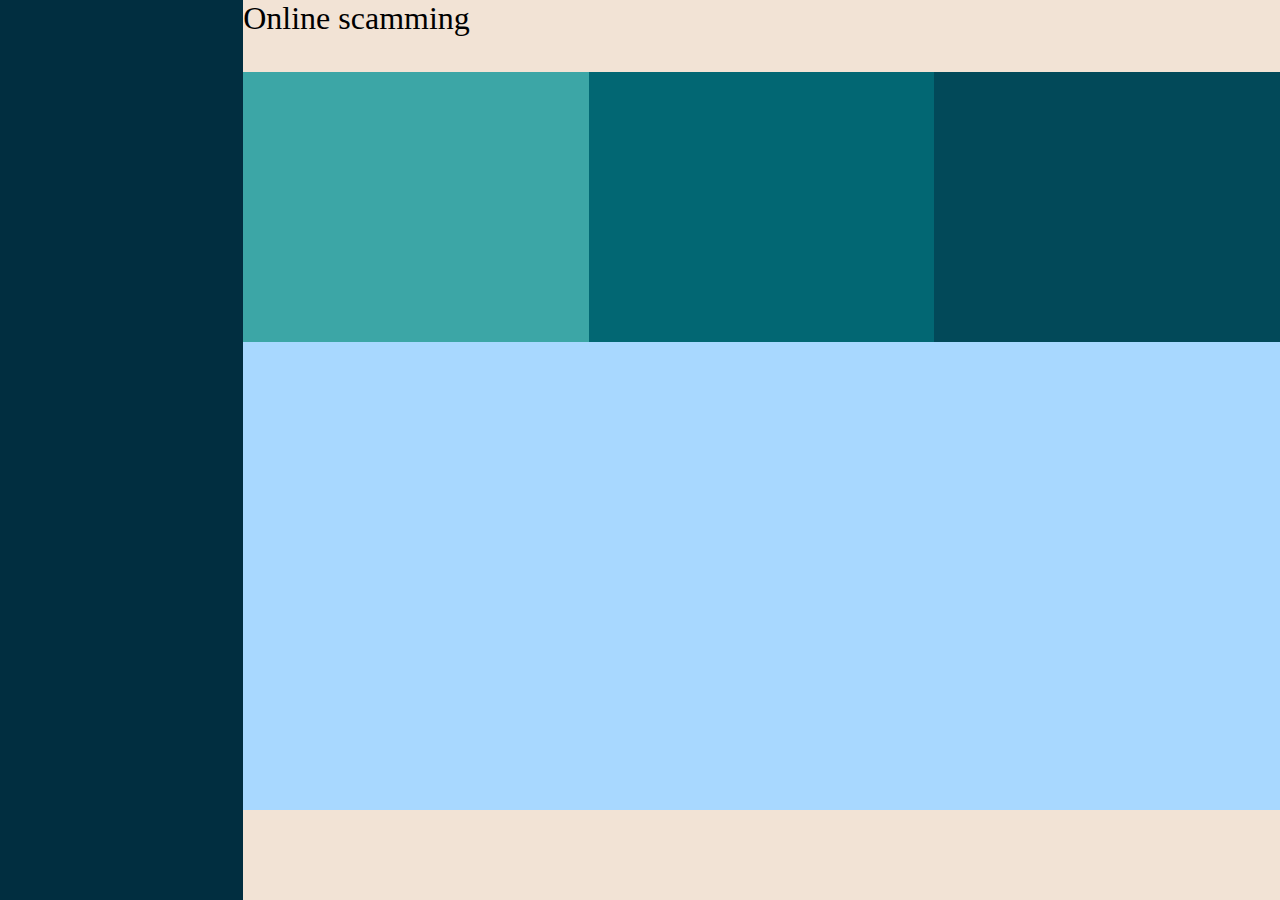
==== index.html @ bc5558f2 "texst" ====
<!DOCTYPE html>
<html lang="en">
<head>
  <meta charset="UTF-8">
  <meta name="viewport" content="width=device-width, initial-scale=1.0">
  <title>Document</title>
  <link rel="stylesheet" href="style.css">
</head>
<body>
  <aside></aside>
  <header>Online scamming</header>
  <section></section>
  <section></section>
  <section></section>
  <main></main>
  <footer></footer>
</body>
</html>
---- style.css ----
*, *::before, *::after {
  box-sizing: border-box;
  margin: 0;
  padding: 0;
  font: inherit;
}
body, html{
  height: 100vh;
}
body{
  margin: 0;
  display: grid;
  grid-template-columns: auto 27% 27% 27%;
  grid-template-rows: 8% 30% auto 10%;
  grid-template-areas:
  "sidebar header header header"
  "sidebar boks1 boks2 boks3"
  "sidebar main main main"
  "sidebar footer footer footer";
  font-size: 2rem;
  font-family:'Times New Roman', Times, serif
}
aside{
  grid-area: sidebar;
  background-color: #012E40;
}
header{
  grid-area: header;
  background-color: #F2E3D5;
}
section:nth-last-of-type(1){
  grid-area: boks1;
  background-color: #3CA6A6;
}
section:nth-last-of-type(2){
  grid-area: boks2;
  background-color: #026773;
}
section:nth-last-of-type(3){
  grid-area: boks3;
  background-color: #024959;
}
main{
  grid-area: main;
  background-color: #A8D8FF;
}
footer{
  grid-area: footer;
  background-color: #F2E3D5;
}
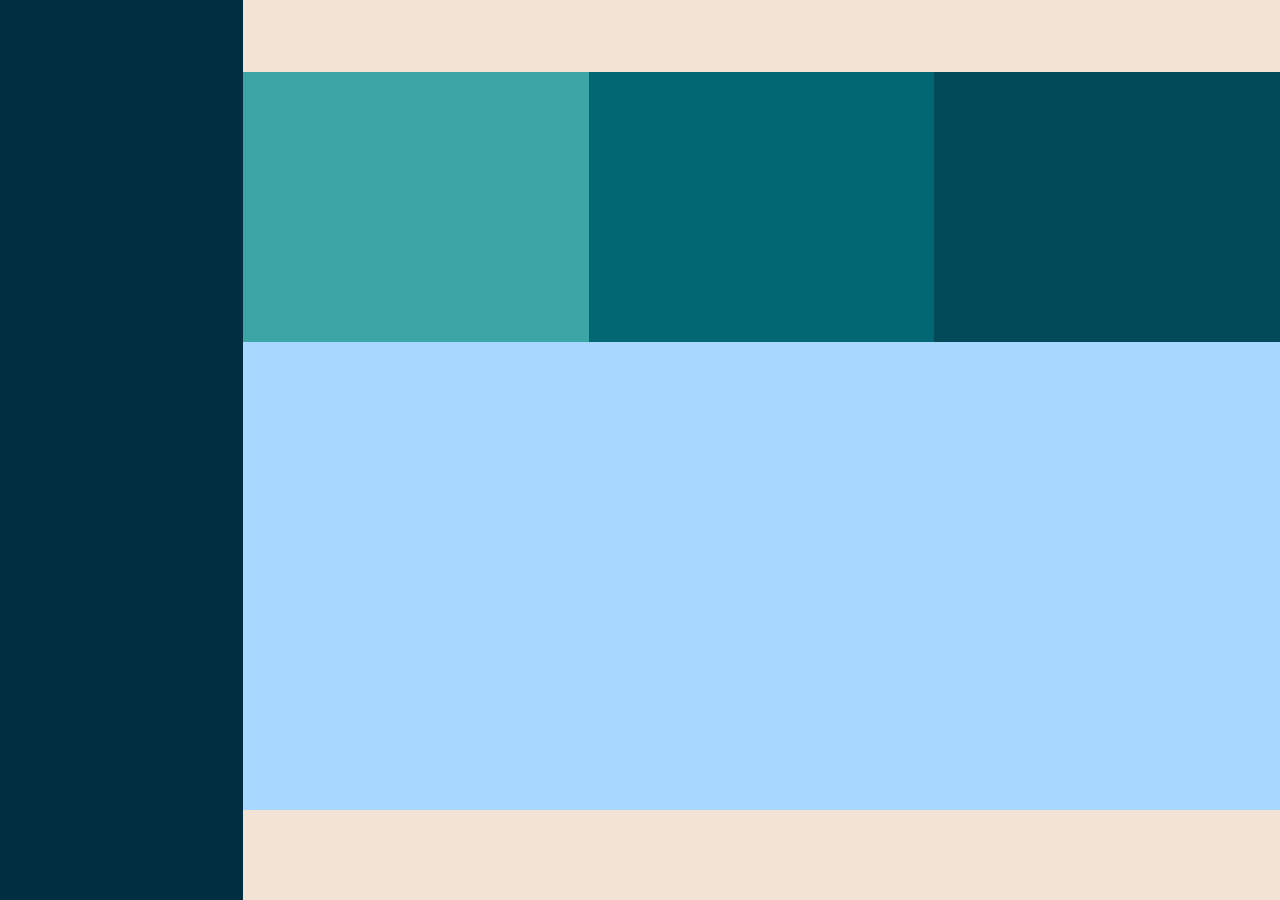
==== commit 2a74bd0f: "fkakka opp" ====
--- a/index.html
+++ b/index.html
@@ -8,7 +8,7 @@
 </head>
 <body>
   <aside></aside>
-  <header>Online scamming</header>
+  <header></header>
   <section></section>
   <section></section>
   <section></section>
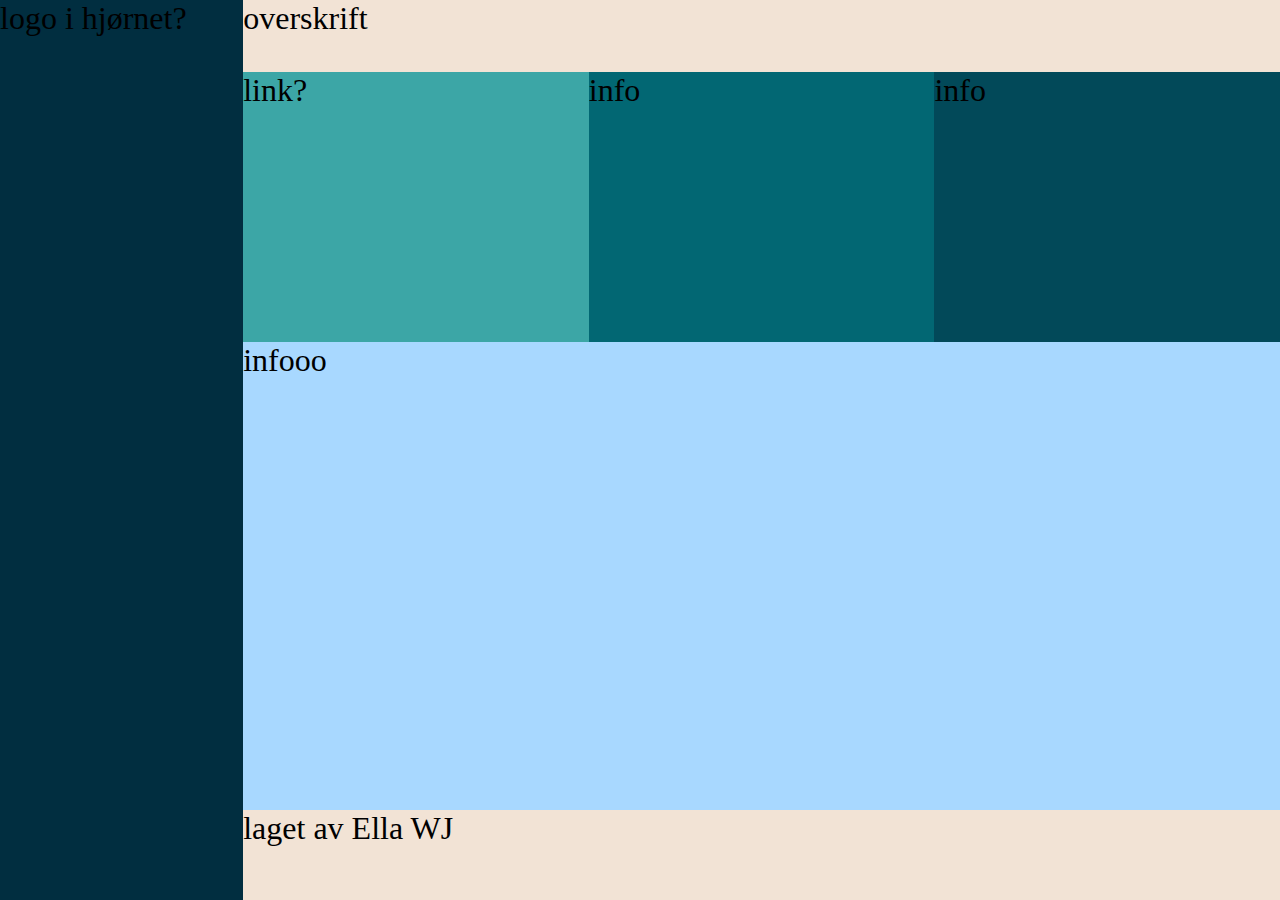
==== commit 8de80744: "forklaringer" ====
--- a/index.html
+++ b/index.html
@@ -7,12 +7,12 @@
   <link rel="stylesheet" href="style.css">
 </head>
 <body>
-  <aside></aside>
-  <header></header>
-  <section></section>
-  <section></section>
-  <section></section>
-  <main></main>
-  <footer></footer>
+  <aside>logo i hjørnet?</aside>
+  <header>overskrift</header>
+  <section>info</section>
+  <section>info</section>
+  <section>link?</section>
+  <main>infooo</main>
+  <footer>laget av Ella WJ</footer>
 </body>
 </html>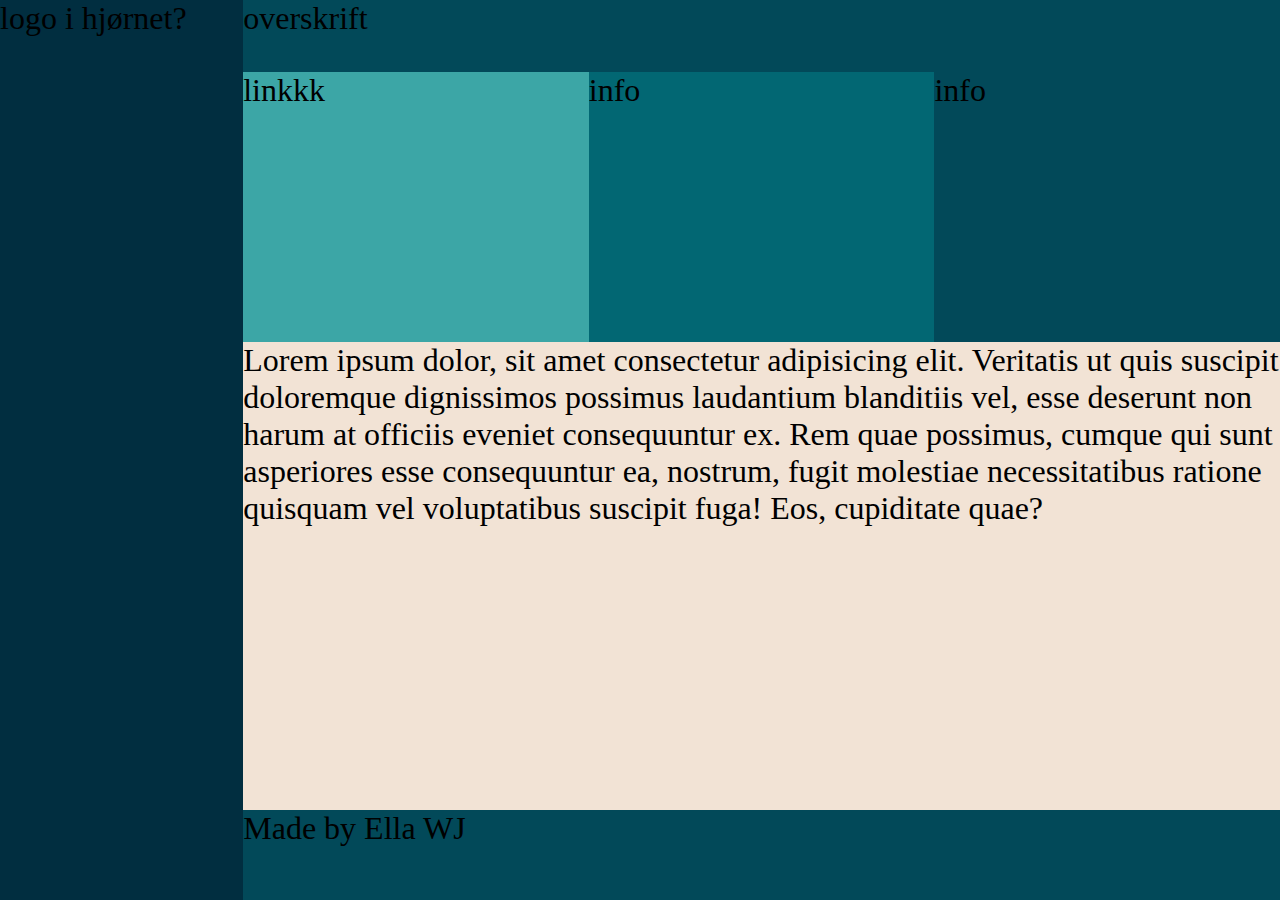
==== commit 55d725a1: "gir opp livet" ====
--- a/index.html
+++ b/index.html
@@ -9,10 +9,10 @@
 <body>
   <aside>logo i hjørnet?</aside>
   <header>overskrift</header>
-  <section>info</section>
-  <section>info</section>
-  <section>link?</section>
-  <main>infooo</main>
-  <footer>laget av Ella WJ</footer>
+  <section id="fir1">info</section>
+  <section id="fir2">info</section>
+  <section id="fir3">linkkk</section>
+  <main>Lorem ipsum dolor, sit amet consectetur adipisicing elit. Veritatis ut quis suscipit doloremque dignissimos possimus laudantium blanditiis vel, esse deserunt non harum at officiis eveniet consequuntur ex. Rem quae possimus, cumque qui sunt asperiores esse consequuntur ea, nostrum, fugit molestiae necessitatibus ratione quisquam vel voluptatibus suscipit fuga! Eos, cupiditate quae?</main>
+  <footer>Made by Ella WJ</footer>
 </body>
 </html>--- a/style.css
+++ b/style.css
@@ -13,38 +13,38 @@
   grid-template-columns: auto 27% 27% 27%;
   grid-template-rows: 8% 30% auto 10%;
   grid-template-areas:
-  "sidebar header header header"
-  "sidebar boks1 boks2 boks3"
-  "sidebar main main main"
-  "sidebar footer footer footer";
+  "side head head head"
+  "side fir1 fir2 fir3"
+  "side main main main"
+  "side foot foot foot";
   font-size: 2rem;
   font-family:'Times New Roman', Times, serif
 }
 aside{
-  grid-area: sidebar;
+  grid-area: side;
   background-color: #012E40;
 }
 header{
-  grid-area: header;
-  background-color: #F2E3D5;
+  grid-area: head;
+  background-color: #024959;
 }
 section:nth-last-of-type(1){
-  grid-area: boks1;
+  grid-area: fir1;
   background-color: #3CA6A6;
 }
 section:nth-last-of-type(2){
-  grid-area: boks2;
+  grid-area: fir2;
   background-color: #026773;
 }
 section:nth-last-of-type(3){
-  grid-area: boks3;
+  grid-area: fir3;
   background-color: #024959;
 }
 main{
   grid-area: main;
-  background-color: #A8D8FF;
+  background-color: #F2E3D5;
 }
 footer{
-  grid-area: footer;
-  background-color: #F2E3D5;
+  grid-area: foot;
+  background-color: #024959;
 }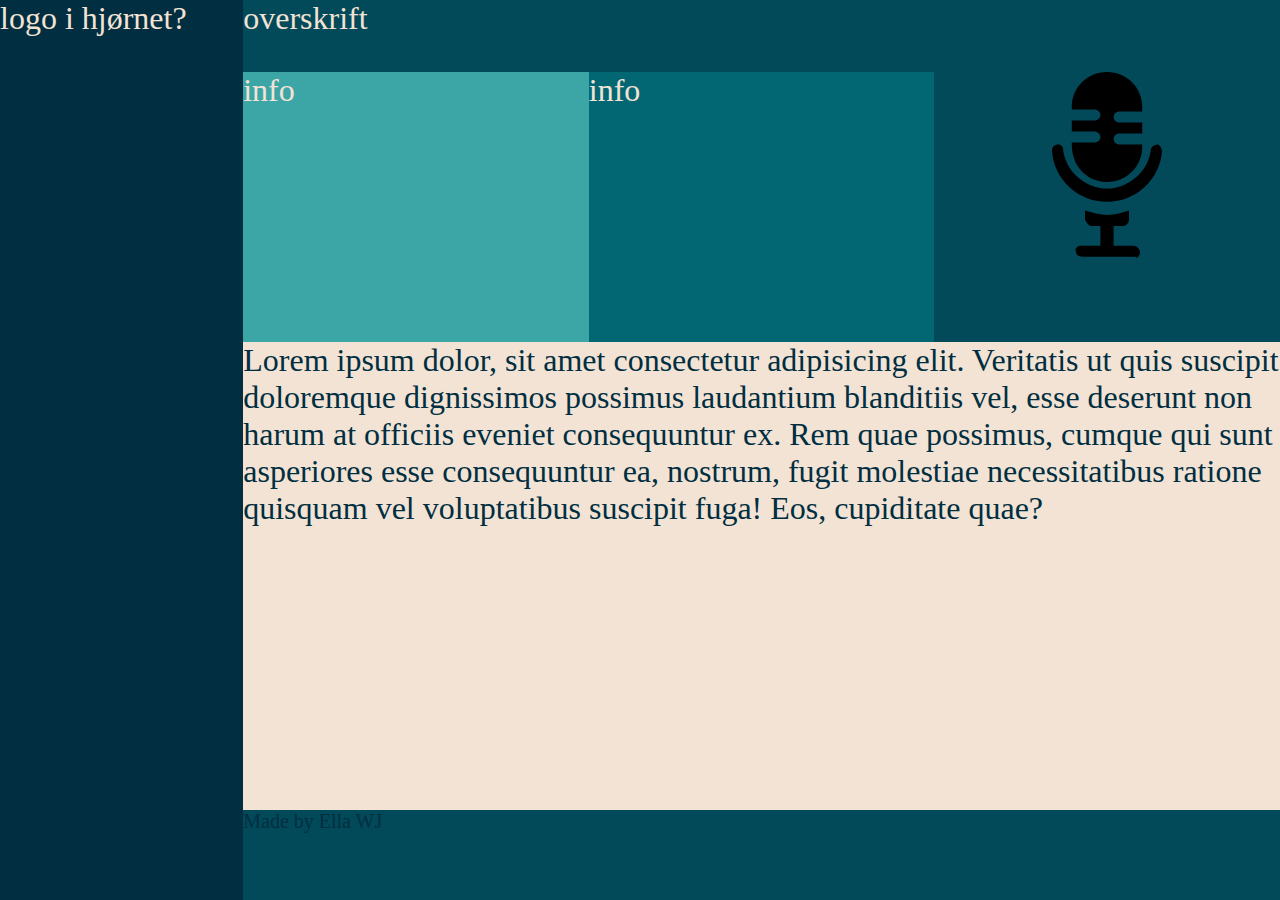
==== commit 89672999: "fargekorrigering" ====
--- a/index.html
+++ b/index.html
@@ -11,7 +11,7 @@
   <header>overskrift</header>
   <section id="fir1">info</section>
   <section id="fir2">info</section>
-  <section id="fir3">linkkk</section>
+  <section id="fir3"><img src="noun-podcast-3266224.svg" alt=""></section>
   <main>Lorem ipsum dolor, sit amet consectetur adipisicing elit. Veritatis ut quis suscipit doloremque dignissimos possimus laudantium blanditiis vel, esse deserunt non harum at officiis eveniet consequuntur ex. Rem quae possimus, cumque qui sunt asperiores esse consequuntur ea, nostrum, fugit molestiae necessitatibus ratione quisquam vel voluptatibus suscipit fuga! Eos, cupiditate quae?</main>
   <footer>Made by Ella WJ</footer>
 </body>
--- a/style.css
+++ b/style.css
@@ -6,6 +6,7 @@
 }
 body, html{
   height: 100vh;
+  color: #012E40;
 }
 body{
   margin: 0;
@@ -23,28 +24,41 @@
 aside{
   grid-area: side;
   background-color: #012E40;
+  color: #F2E3D5;
 }
 header{
   grid-area: head;
   background-color: #024959;
+  color: #F2E3D5;
 }
-section:nth-last-of-type(1){
+#fir1{
   grid-area: fir1;
   background-color: #3CA6A6;
+  color: #F2E3D5;
 }
-section:nth-last-of-type(2){
+#fir2{
   grid-area: fir2;
   background-color: #026773;
+  color: #F2E3D5;
 }
-section:nth-last-of-type(3){
+#fir3{
   grid-area: fir3;
   background-color: #024959;
+  color: #024959;
 }
 main{
   grid-area: main;
   background-color: #F2E3D5;
+  color: #012E40;
 }
 footer{
   grid-area: foot;
   background-color: #024959;
+  font-size: 20px;
+}
+img{
+  width: 110px;
+  display: block;
+  margin-left: auto;
+  margin-right: auto;
 }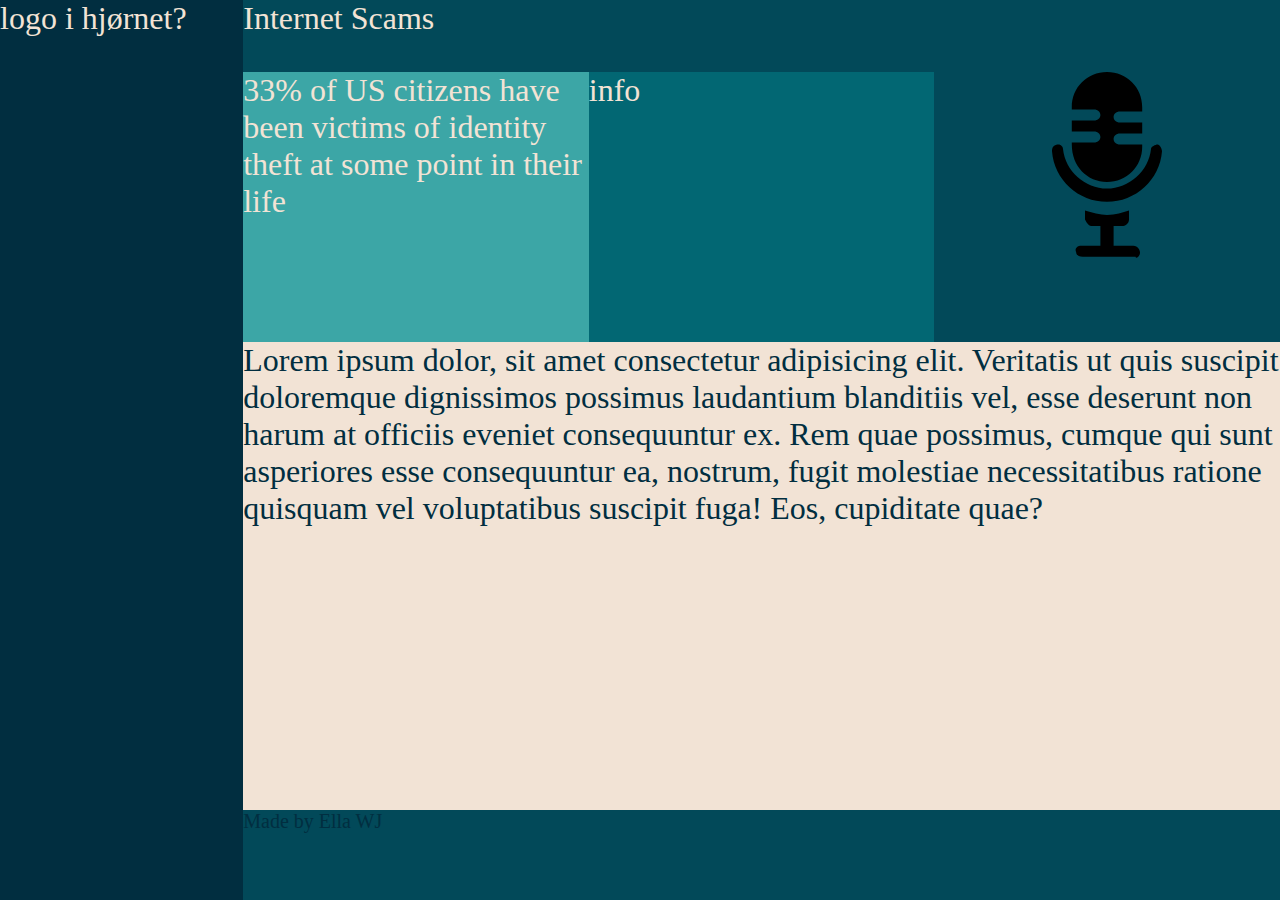
==== commit 101ac124: "ptøv å fiks" ====
--- a/index.html
+++ b/index.html
@@ -8,10 +8,14 @@
 </head>
 <body>
   <aside>logo i hjørnet?</aside>
-  <header>overskrift</header>
-  <section id="fir1">info</section>
+  <header>Internet Scams</header>
+  <section id="fir1">33% of US citizens have been victims of identity theft at some point in their life</section>
   <section id="fir2">info</section>
-  <section id="fir3"><img src="noun-podcast-3266224.svg" alt=""></section>
+  <section id="fir3">
+    <a href="scam-podcast.mp3">
+      <img src="noun-podcast-3266224.svg" alt="">
+    </a>
+  </section>
   <main>Lorem ipsum dolor, sit amet consectetur adipisicing elit. Veritatis ut quis suscipit doloremque dignissimos possimus laudantium blanditiis vel, esse deserunt non harum at officiis eveniet consequuntur ex. Rem quae possimus, cumque qui sunt asperiores esse consequuntur ea, nostrum, fugit molestiae necessitatibus ratione quisquam vel voluptatibus suscipit fuga! Eos, cupiditate quae?</main>
   <footer>Made by Ella WJ</footer>
 </body>
--- a/style.css
+++ b/style.css
@@ -44,7 +44,7 @@
 #fir3{
   grid-area: fir3;
   background-color: #024959;
-  color: #024959;
+  color: #024959  ;
 }
 main{
   grid-area: main;
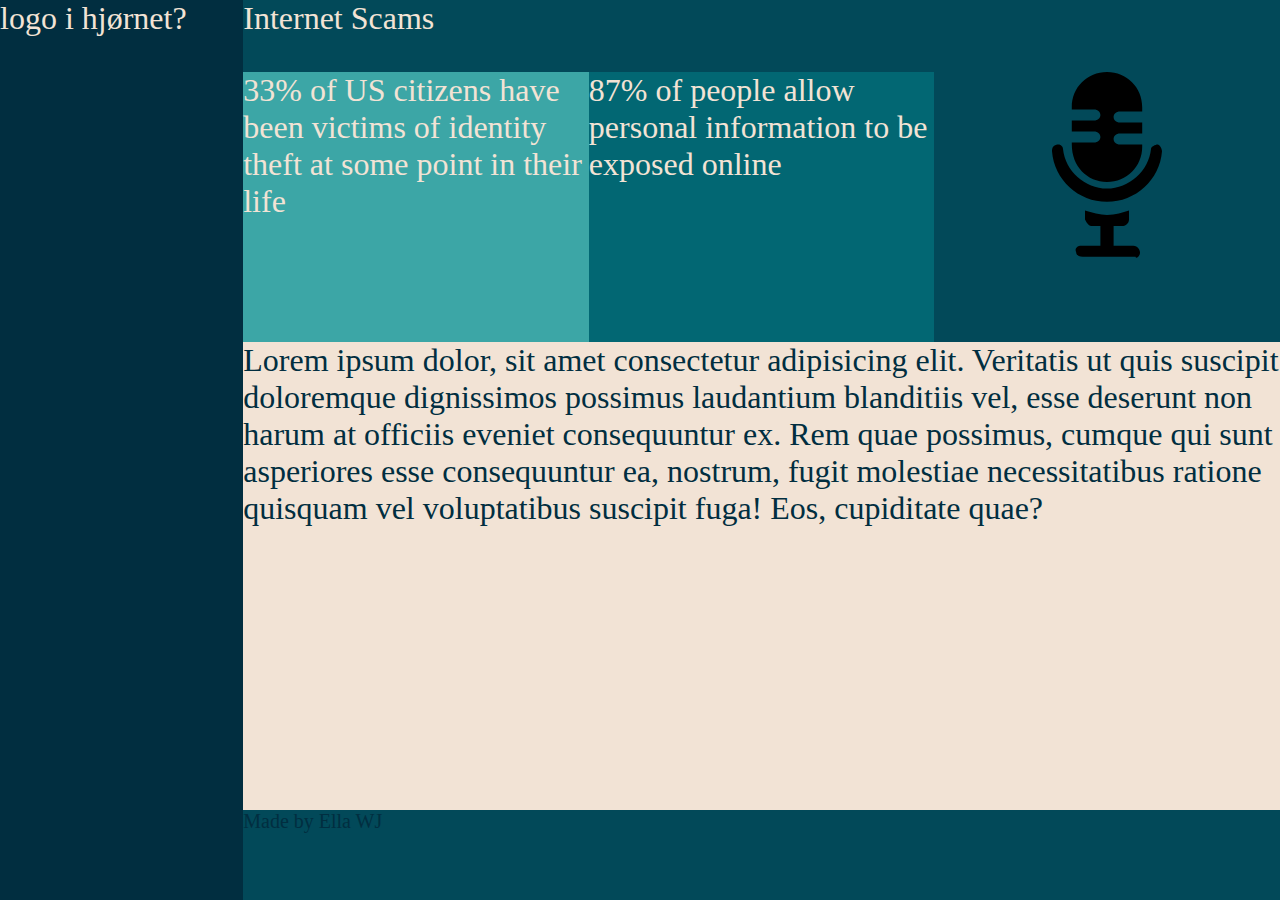
==== commit 9fe1e817: "mer endringer" ====
--- a/index.html
+++ b/index.html
@@ -9,8 +9,10 @@
 <body>
   <aside>logo i hjørnet?</aside>
   <header>Internet Scams</header>
-  <section id="fir1">33% of US citizens have been victims of identity theft at some point in their life</section>
-  <section id="fir2">info</section>
+  <section id="fir1">
+    <p>33% of US citizens have been victims of identity theft at some point in their life</p>
+</section>
+  <section id="fir2">87% of people allow personal information to be exposed online</section>
   <section id="fir3">
     <a href="scam-podcast.mp3">
       <img src="noun-podcast-3266224.svg" alt="">
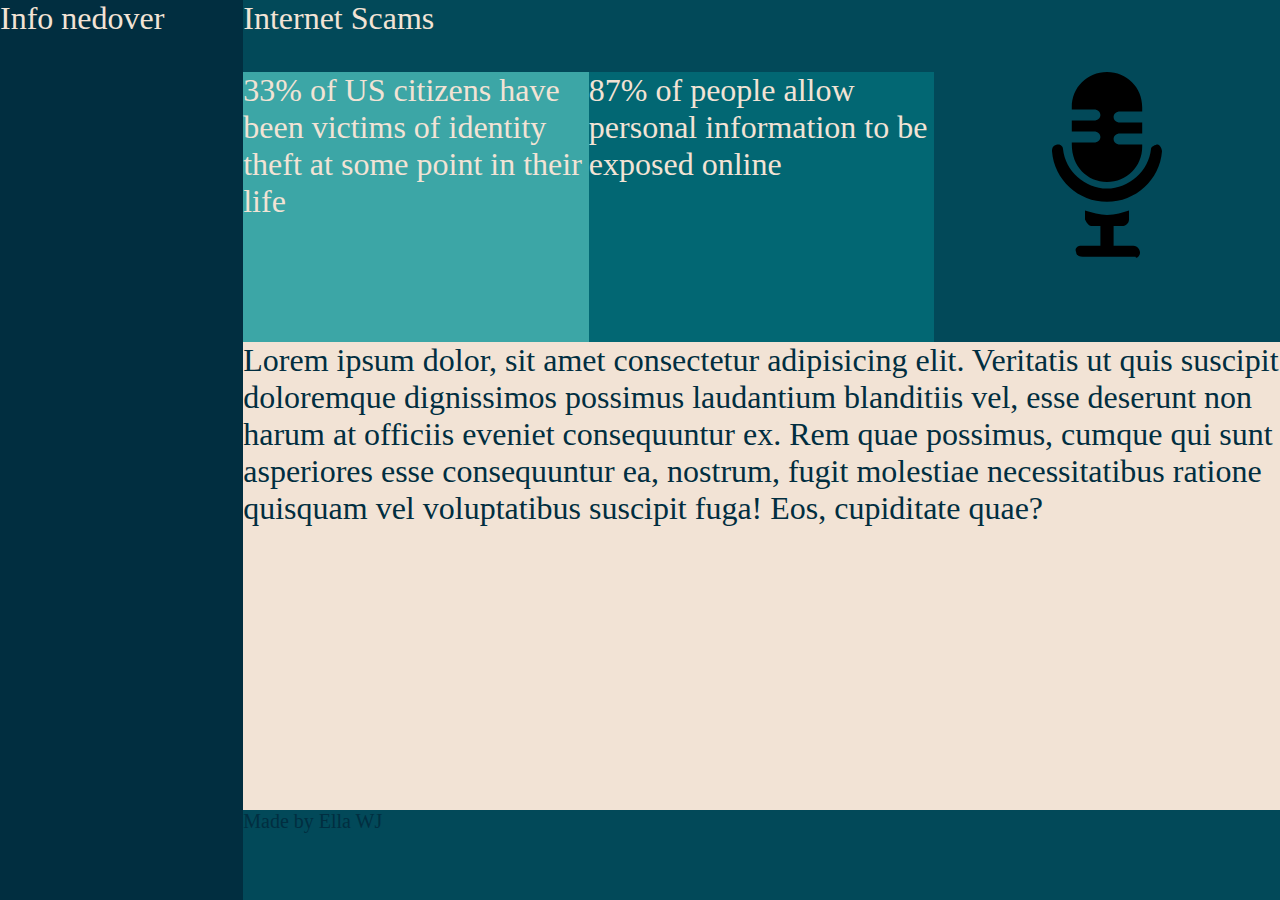
==== commit d8a5727b: "endra jg no?" ====
--- a/index.html
+++ b/index.html
@@ -7,7 +7,7 @@
   <link rel="stylesheet" href="style.css">
 </head>
 <body>
-  <aside>logo i hjørnet?</aside>
+  <aside>Info nedover</aside>
   <header>Internet Scams</header>
   <section id="fir1">
     <p>33% of US citizens have been victims of identity theft at some point in their life</p>
